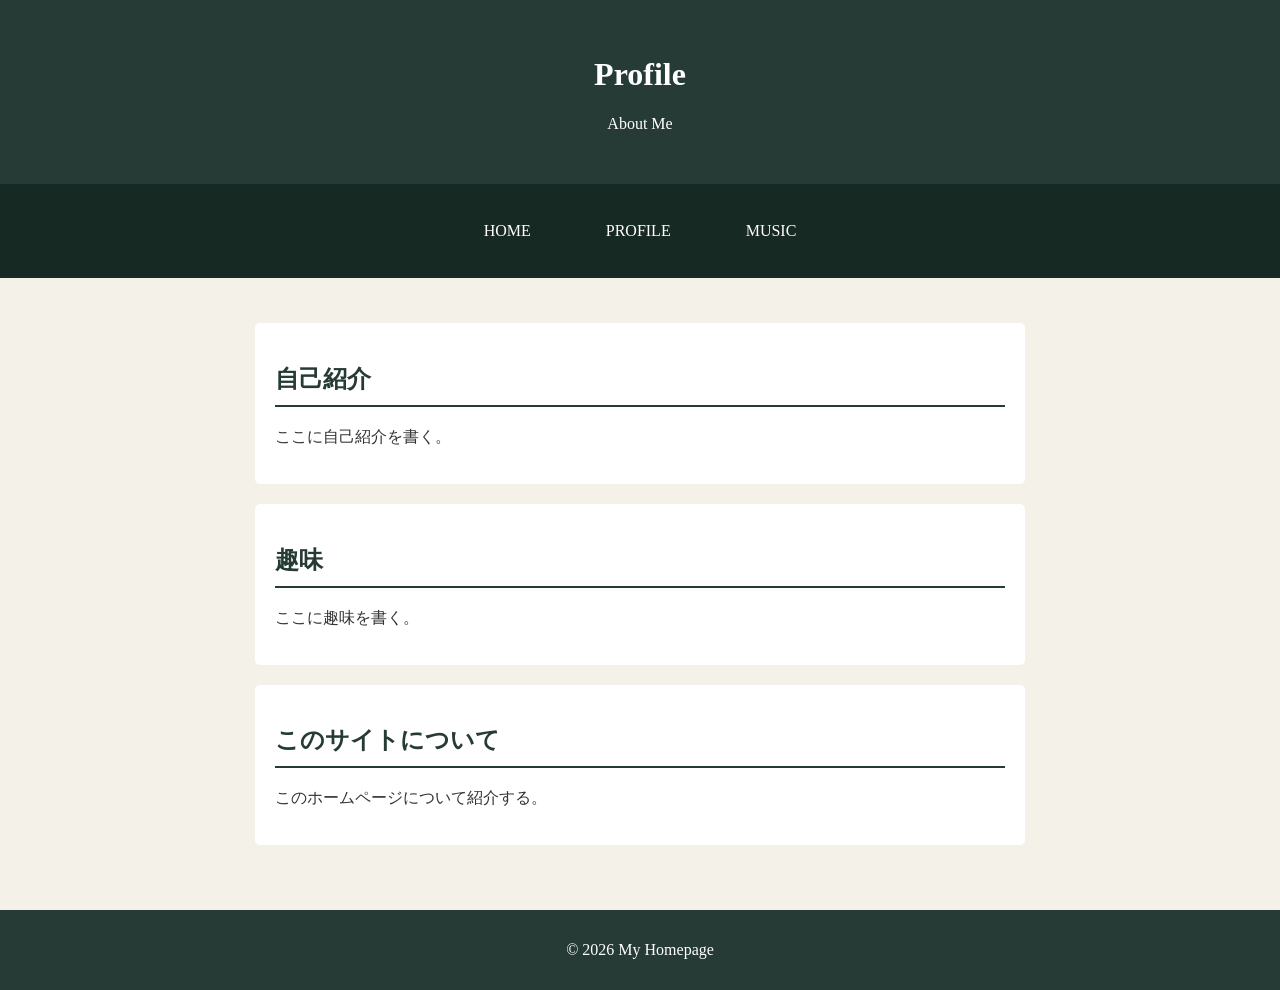
==== profile.html @ b05b365b "Add files via upload" ====
<!DOCTYPE html><html lang="ja"><head>
    <meta charset="UTF-8">
    <meta name="viewport" content="width=device-width, initial-scale=1.0"><title>Profile - My Homepage</title>

<link rel="stylesheet" href="style.css">

</head><body><header>
    <h1>Profile</h1>
    <p>About Me</p>
</header><nav>
    <a href="index.html">HOME</a>
    <a href="profile.html">PROFILE</a>
    <a href="music.html">MUSIC</a>
</nav><main><section>
    <h2>自己紹介</h2>
    <p>ここに自己紹介を書く。</p>
</section>

<section>
    <h2>趣味</h2>
    <p>ここに趣味を書く。</p>
</section>

<section>
    <h2>このサイトについて</h2>
    <p>このホームページについて紹介する。</p>
</section>

</main><footer>
    <p>© 2026 My Homepage</p>
</footer></body>
</html>
---- style.css ----
body {
margin: 0;
background-color: #f4f1e9;
color: #333;
font-family: serif;
}

header {
background-color: #263b35;
color: white;
text-align: center;
padding: 35px 10px;
}

header h1 {
font-size: 32px;
}

nav {
background-color: #172923;
padding: 15px;
text-align: center;
}

nav a {
color: white;
text-decoration: none;
margin: 15px;
}

main {
max-width: 800px;
margin: 30px auto;
padding: 15px;
}

section {
background-color: white;
padding: 20px;
margin-bottom: 20px;
border-radius: 5px;
}

footer {
background-color: #263b35;
color: white;
text-align: center;
padding: 15px;
}
/* リンクのデザイン */

nav {
    display: flex;
    justify-content: center;
    flex-wrap: wrap;
    gap: 15px;
}

nav a {
    padding: 8px 15px;
    border-radius: 5px;
    transition: 0.3s;
}

nav a:hover {
    background-color: #456b5c;
}

/* 見出しのデザイン */

section h2 {
    color: #263b35;
    border-bottom: 2px solid #263b35;
    padding-bottom: 10px;
}

/* ページ全体 */

main {
    width: 90%;
    max-width: 800px;
    box-sizing: border-box;
}

/* スマホ対応 */

@media screen and (max-width: 600px) {

    header h1 {
        font-size: 26px;
    }

    nav a {
        margin: 3px;
        font-size: 14px;
    }

    section {
        padding: 15px;
    }

}
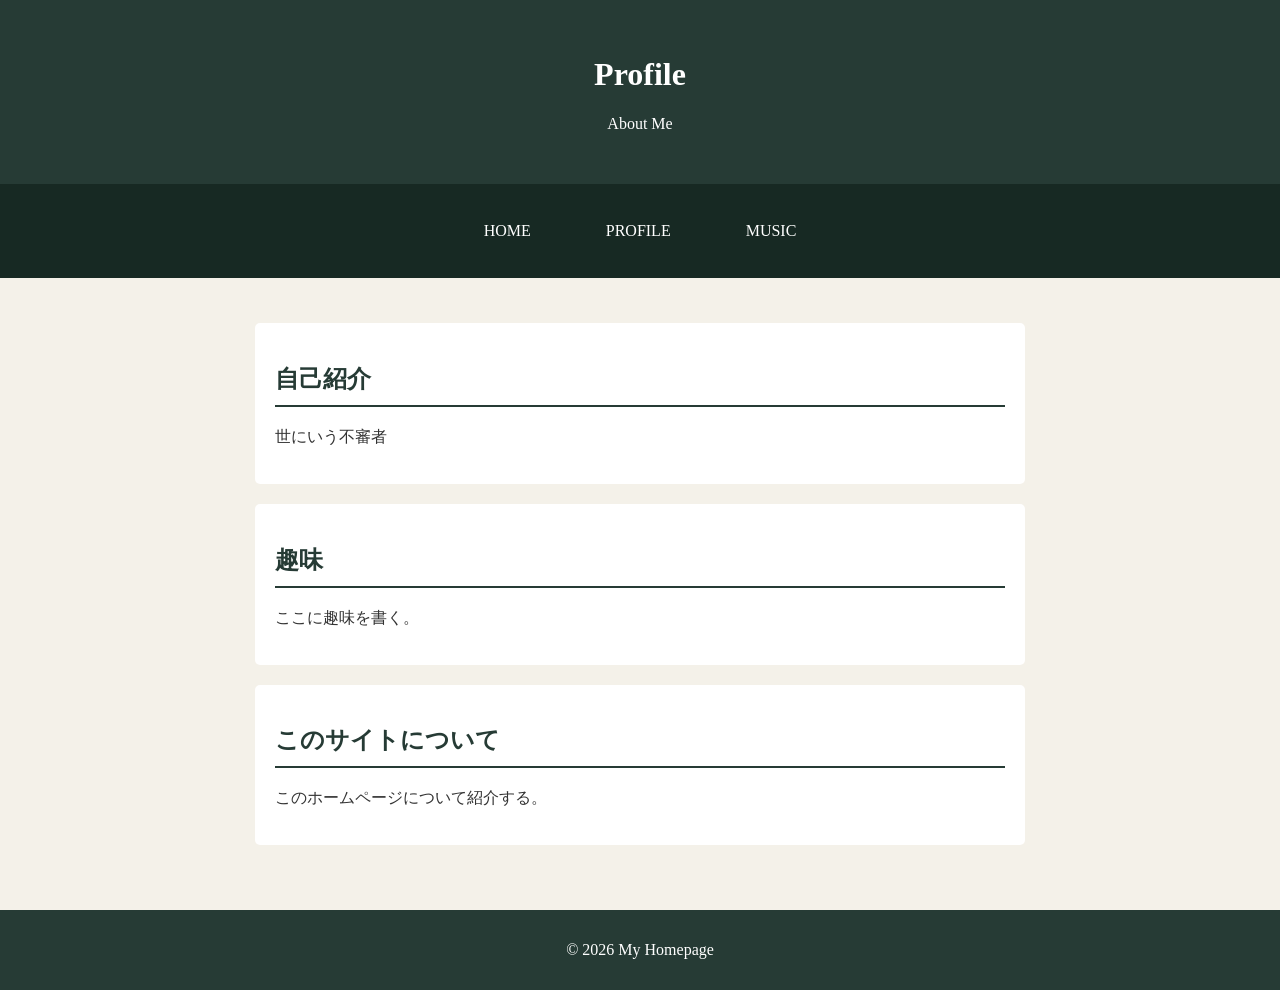
==== commit 2c4836ff: "Update profile.html (via Pages CMS)" ====
--- a/profile.html
+++ b/profile.html
@@ -13,7 +13,7 @@
     <a href="music.html">MUSIC</a>
 </nav><main><section>
     <h2>自己紹介</h2>
-    <p>ここに自己紹介を書く。</p>
+    <p>世にいう不審者</p>
 </section>
 
 <section>
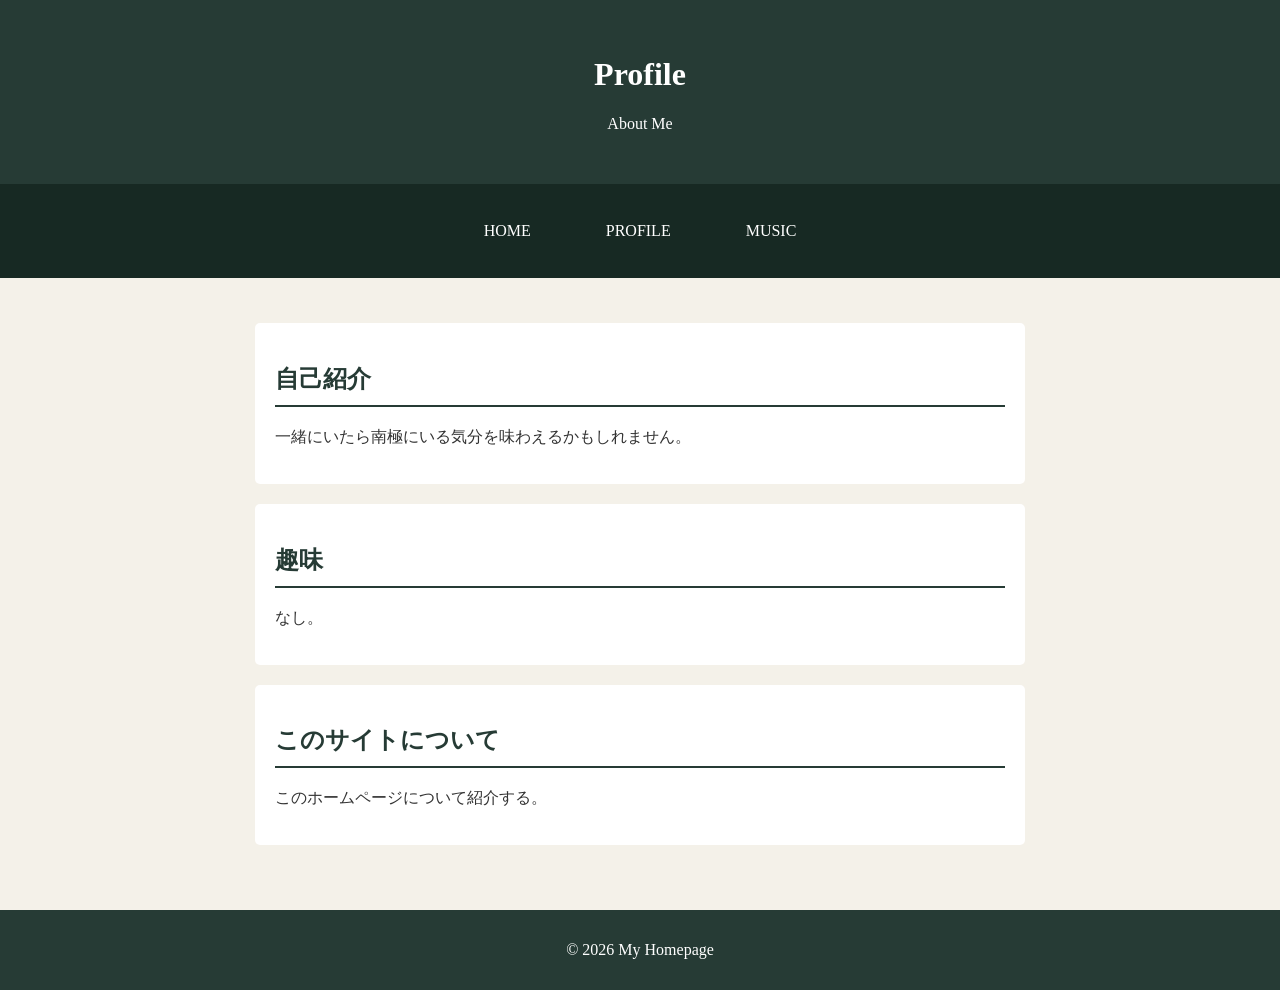
==== commit 41366144: "Update profile.html (via Pages CMS)" ====
--- a/profile.html
+++ b/profile.html
@@ -13,12 +13,12 @@
     <a href="music.html">MUSIC</a>
 </nav><main><section>
     <h2>自己紹介</h2>
-    <p>世にいう不審者</p>
+    <p>一緒にいたら南極にいる気分を味わえるかもしれません。</p>
 </section>
 
 <section>
     <h2>趣味</h2>
-    <p>ここに趣味を書く。</p>
+    <p>なし。</p>
 </section>
 
 <section>
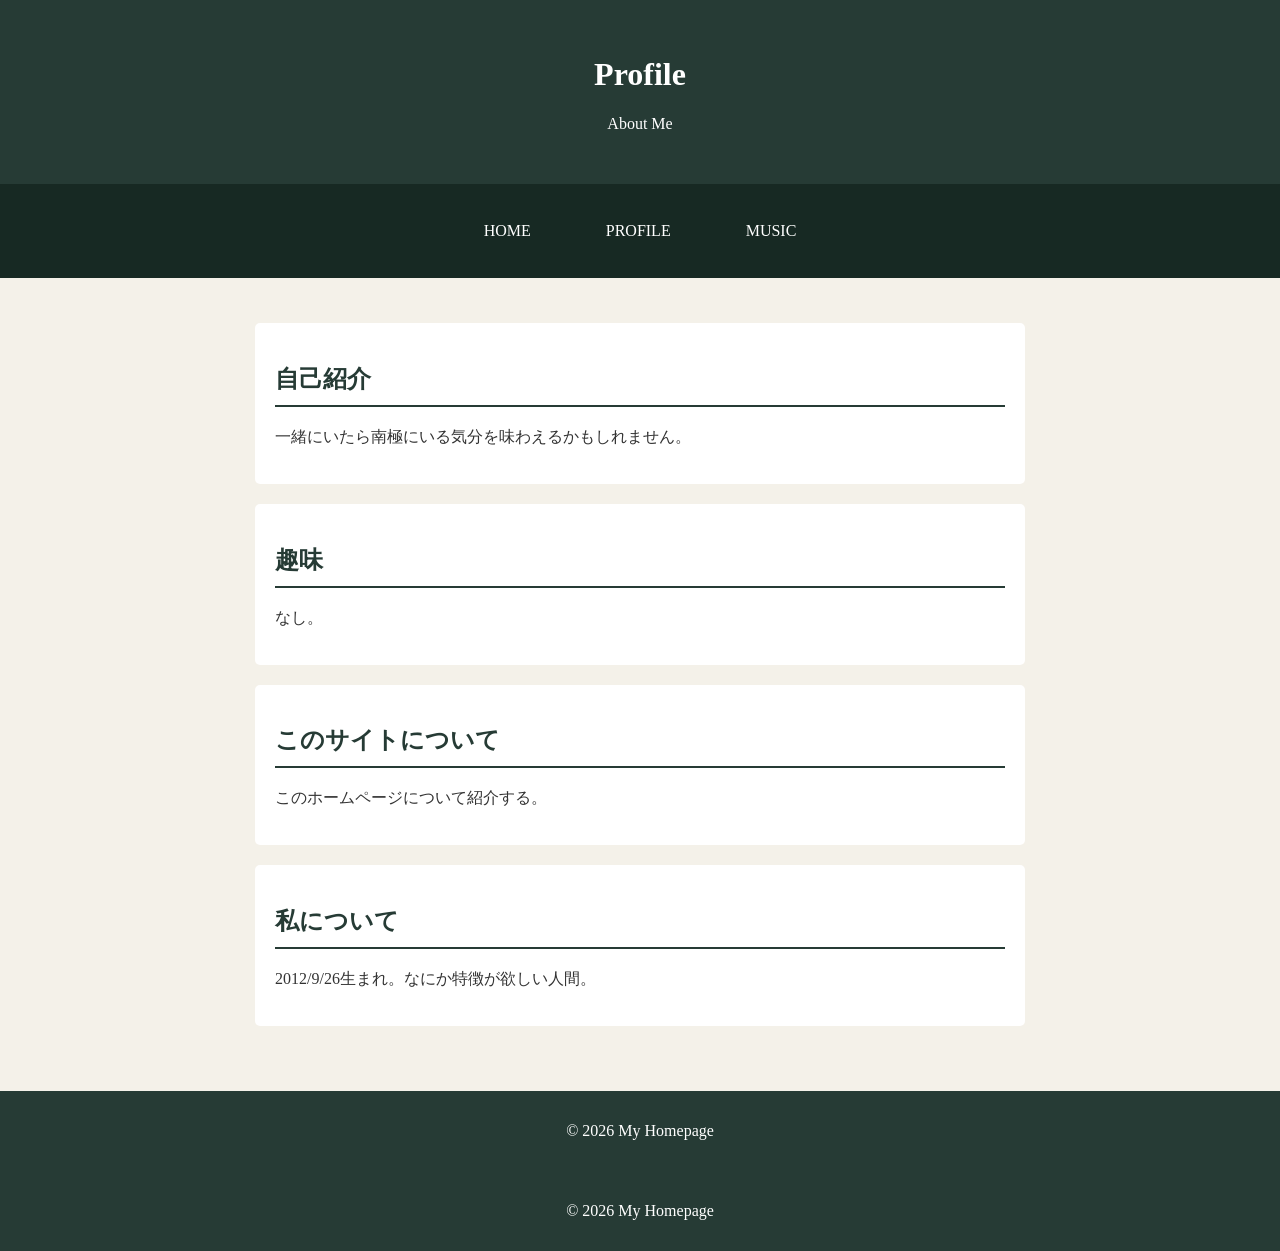
==== commit 1e3ae6f0: "Update profile.html (via Pages CMS)" ====
--- a/profile.html
+++ b/profile.html
@@ -26,6 +26,16 @@
     <p>このホームページについて紹介する。</p>
 </section>
 
+<section>
+    <h2>私について</h2>
+    <p>2012/9/26生まれ。なにか特徴が欲しい人間。</p>
+</section>
+
+</main><footer>
+    <p>© 2026 My Homepage</p>
+</footer></body>
+</html>
+
 </main><footer>
     <p>© 2026 My Homepage</p>
 </footer></body>
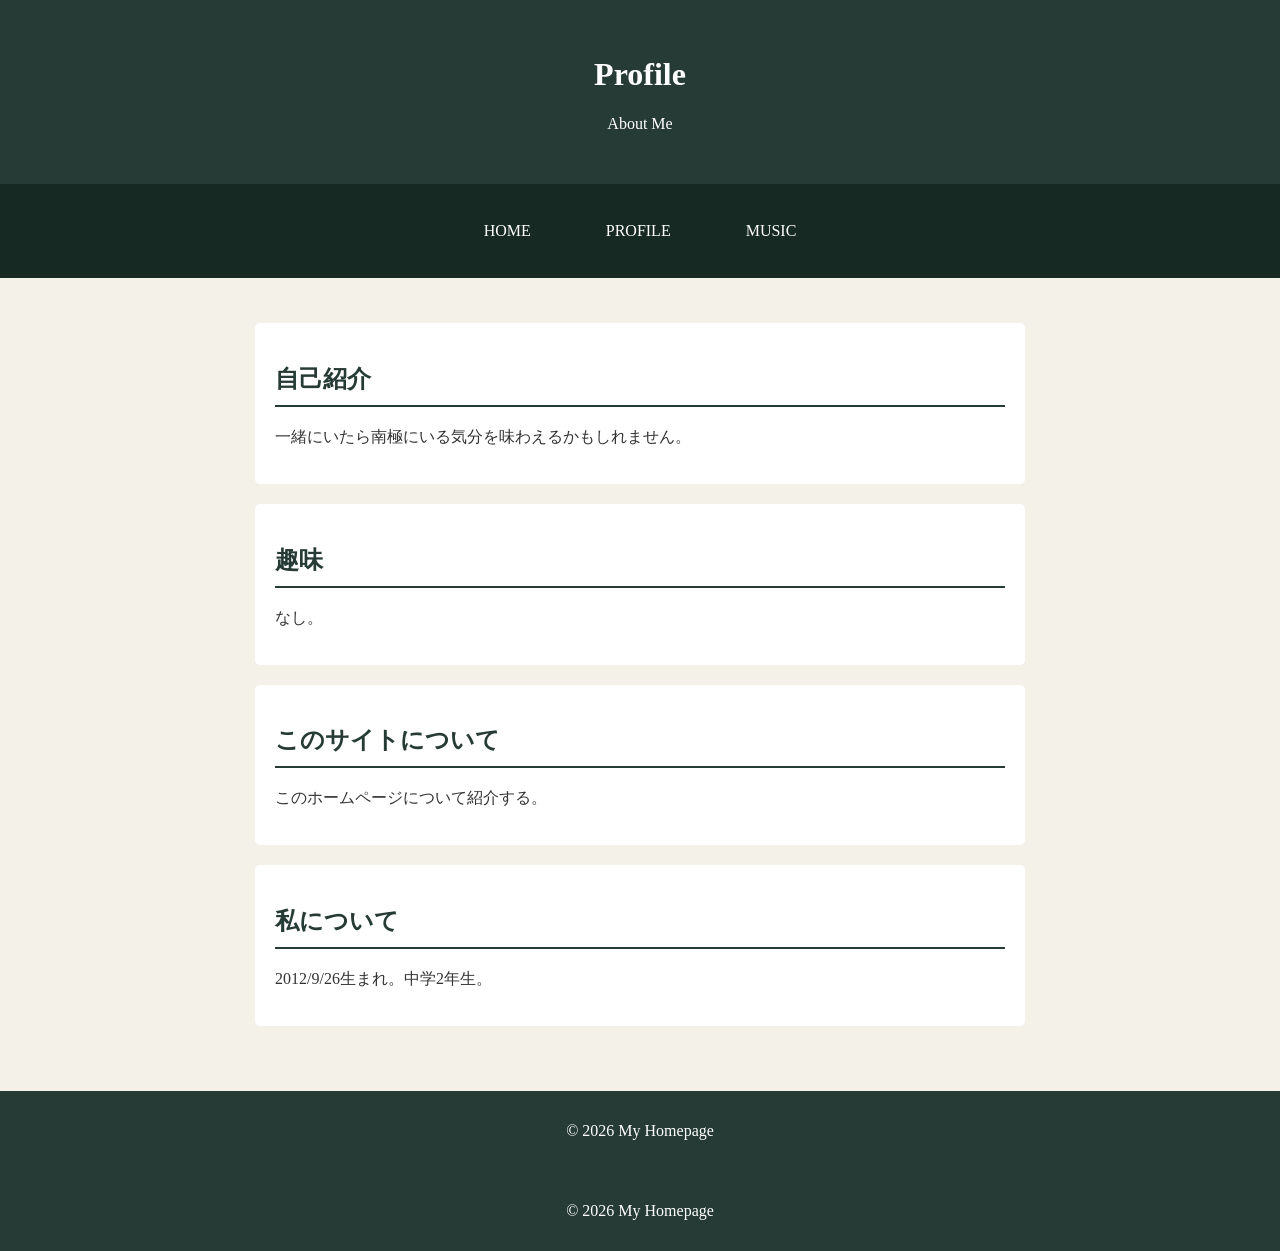
==== commit 8ecb151d: "Update profile.html (via Pages CMS)" ====
--- a/profile.html
+++ b/profile.html
@@ -28,7 +28,7 @@
 
 <section>
     <h2>私について</h2>
-    <p>2012/9/26生まれ。なにか特徴が欲しい人間。</p>
+    <p>2012/9/26生まれ。中学2年生。</p>
 </section>
 
 </main><footer>
